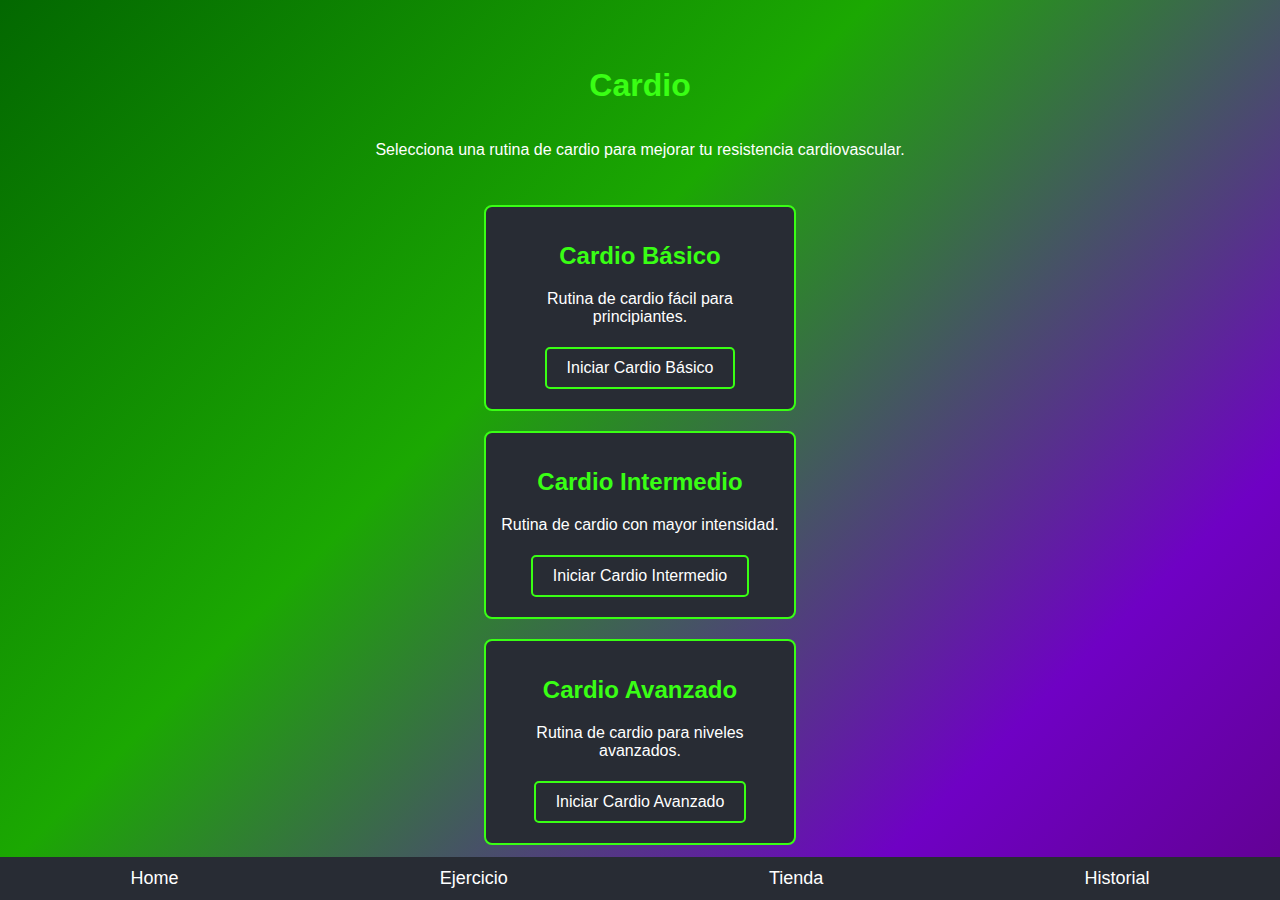
==== cardio.html @ 3a0591ca "initial commit" ====
<!DOCTYPE html>
<html lang="es">
<head>
    <meta charset="UTF-8">
    <meta name="viewport" content="width=device-width, initial-scale=1.0">
    <link rel="stylesheet" href="cardio.css">
    <title>FitGotchi - Cardio</title>
</head>
<body>
    <div class="container">
        <h1>Cardio</h1>
        <p>Selecciona una rutina de cardio para mejorar tu resistencia cardiovascular.</p>

        <div class="exercise-options">
            <div class="exercise-card">
                <h2>Cardio Básico</h2>
                <p>Rutina de cardio fácil para principiantes.</p>
                <button onclick="startExercise('cardio01')">Iniciar Cardio Básico</button>
            </div>
            <div class="exercise-card">
                <h2>Cardio Intermedio</h2>
                <p>Rutina de cardio con mayor intensidad.</p>
                <button onclick="startExercise('cardio02')">Iniciar Cardio Intermedio</button>
            </div>
            <div class="exercise-card">
                <h2>Cardio Avanzado</h2>
                <p>Rutina de cardio para niveles avanzados.</p>
                <button onclick="startExercise('cardio03')">Iniciar Cardio Avanzado</button>
            </div>
        </div>

        <div class="nav-bar">
            <button onclick="navigateTo('index')">Home</button>
            <button onclick="navigateTo('exercise')">Ejercicio</button>
            <button onclick="navigateTo('store')">Tienda</button>
            <button onclick="navigateTo('history')">Historial</button>
        </div>
    </div>
    <script src="cardio.js"></script>
</body>
</html>
---- cardio.css ----
@keyframes gradientAnimation {
    0% {
        background-position: 0% 0%;
    }
    50% {
        background-position: 100% 100%;
    }
    100% {
        background-position: 0% 0%;
    }
}

body {
    font-family: Arial, sans-serif;
    display: flex;
    flex-direction: column;
    align-items: center;
    justify-content: center;
    background: linear-gradient(135deg, #036801, #1ba802, #6f01c4, #54015d, #01c829, #6e02c1);
    background-size: 200% 200%;
    animation: gradientAnimation 30s ease infinite;
    color: #ffffff;
    margin: 0;
    padding: 0;
    width: 100%;
    height: 100vh;
    text-align: center;
}

.container {
    display: flex;
    flex-direction: column;
    align-items: center;
    justify-content: center;
    height: 80vh;
    width: 100%;
}

h1 {
    color: #39ff14;
}

.exercise-options {
    display: flex;
    flex-direction: column;
    align-items: center;
    margin-top: 20px;
}

.exercise-card {
    background-color: #282c34;
    border: 2px solid #39ff14;
    border-radius: 8px;
    padding: 15px;
    margin: 10px;
    width: 80%;
    text-align: center;
}

.exercise-card h2 {
    color: #39ff14;
}

.exercise-card p {
    color: #ffffff;
}

.exercise-card button {
    font-size: 16px;
    background-color: #282c34;
    border: 2px solid #39ff14;
    color: #ffffff;
    padding: 10px 20px;
    cursor: pointer;
    margin: 5px;
    border-radius: 5px;
    transition: background-color 0.3s, color 0.3s;
}

.exercise-card button:hover {
    background-color: #39ff14;
    color: #000000;
}

.exercise-card button:focus {
    outline: none;
    background-color: #8f00ff;
    color: #ffffff;
}

.nav-bar {
    position: fixed;
    bottom: 0;
    width: 100%;
    display: flex;
    justify-content: space-around;
    background-color: #282c34;
    padding: 10px 0;
}

.nav-bar button {
    background-color: transparent;
    border: none;
    color: #ffffff;
    font-size: 18px;
    cursor: pointer;
}

.nav-bar button:hover {
    color: #39ff14;
}

.nav-bar button:focus {
    outline: none;
    color: #8f00ff;
}
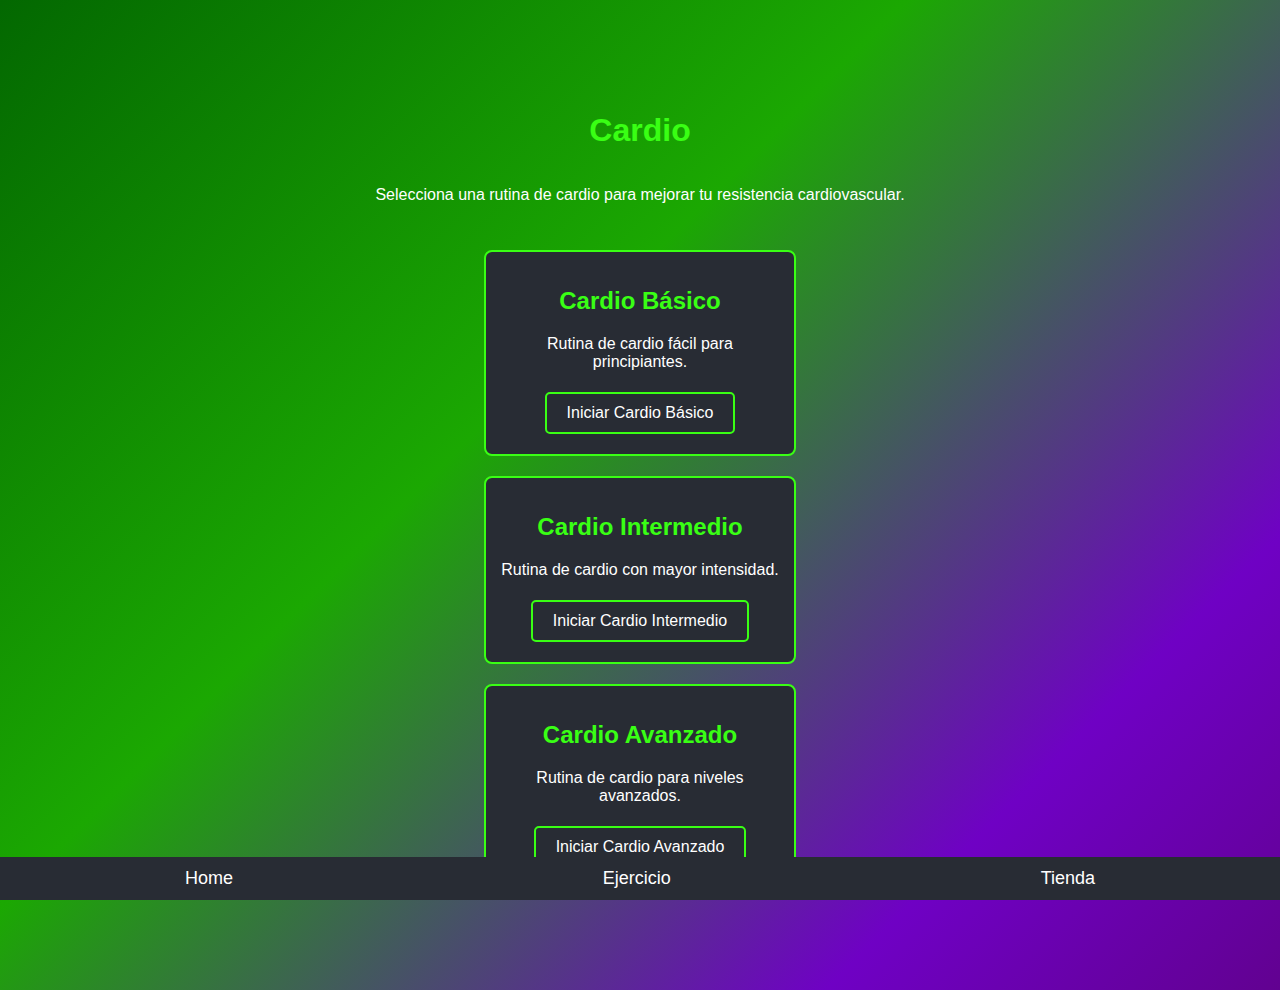
==== commit 0f3f8016: "initial commit" ====
--- a/cardio.html
+++ b/cardio.html
@@ -33,7 +33,6 @@
             <button onclick="navigateTo('index')">Home</button>
             <button onclick="navigateTo('exercise')">Ejercicio</button>
             <button onclick="navigateTo('store')">Tienda</button>
-            <button onclick="navigateTo('history')">Historial</button>
         </div>
     </div>
     <script src="cardio.js"></script>
--- a/cardio.css
+++ b/cardio.css
@@ -22,8 +22,8 @@
     color: #ffffff;
     margin: 0;
     padding: 0;
-    width: 100%;
-    height: 100vh;
+   
+    height: 110vh;
     text-align: center;
 }
 
@@ -32,8 +32,8 @@
     flex-direction: column;
     align-items: center;
     justify-content: center;
-    height: 80vh;
-    width: 100%;
+    
+    width: 90%;
 }
 
 h1 {
@@ -96,6 +96,7 @@
     justify-content: space-around;
     background-color: #282c34;
     padding: 10px 0;
+    z-index: 4;
 }
 
 .nav-bar button {
@@ -114,3 +115,47 @@
     outline: none;
     color: #8f00ff;
 }
+
+@media (max-width: 768px) {
+    #fitgotchi-image {
+        width: 120px;
+        margin-top: 10px;
+        height: 120px;
+    }
+
+    .nav-bar button {
+        font-size: 16px;
+    }
+
+    .actions button {
+        font-size: 24px;
+        padding: 8px 16px;
+    }
+
+    #fitgotchi-name {
+        font-size: 16px;
+        padding: 4px;
+        margin-bottom: 10px;
+    }
+}
+
+@media (max-width: 480px) {
+    #fitgotchi-image {
+        width: 100px;
+        height: 100px;
+    }
+
+    .nav-bar button {
+        font-size: 16px;
+    }
+
+    .actions button {
+        font-size: 14px;
+        padding: 6px 12px;
+    }
+
+    #fitgotchi-name {
+        font-size: 14px;
+        padding: 3px;
+    }
+}
